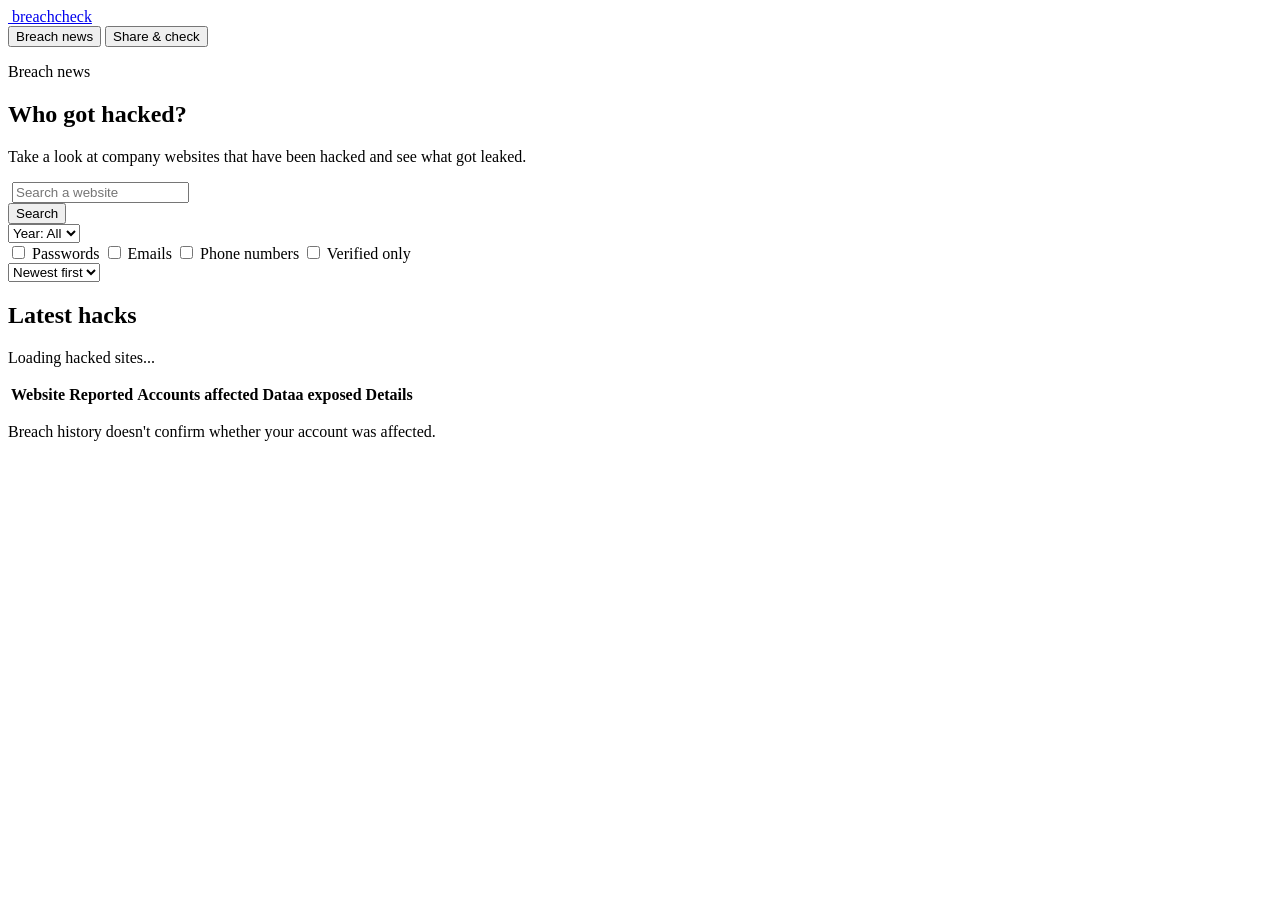
==== index.html @ 88faa781 "first 2 tabs" ====
<!DOCTYPE html>
<html lang="en">
<head>
    <meta charset="UTF-8">
    <meta name="viewport" content="width=device-width, initial-scale=1.0">
    <title>breach check</title>
</head>
<body>
   <div class="whole">

    <header class="navbar">
        <a href="/" class="logo">
            <span class="logo-icon">
                <img src="" alt="" >
            </span>
            breachcheck
        </a>

        <nav class="switch" id="tabs">
            <button class="tab active" data-tab="breachers">Breach news</button>
            <button class="tab" data-tab="share">Share &amp; check</button>
            
        </nav>
    </header>

    <main>
        <section id="breaches" class="page">
            <div class="hero">
                <p class="eyebrow">Breach news</p>
                <h1>Who got hacked?</h1>
                <p class="hero-text">Take a look at company websites that have been hacked and see what got leaked.</p>

                <form class="search-row" id="breach-search-form">
                    <div class="search-box">
                        <img alt="" class="search-icon" src="">
                        <input type="search" id="breach-search" placeholder="Search a website" maxlength="60" aria-label="Search a website">
                    </div>
                    <button class="btn-search" type="submit">Search</button>
                </form>
            </div>

            <div class="filter-row">
                <select class="small-select" id="small-select" aria-label="sort by year">
                    <option value="all">Year: All</option>
                </select>

                <div class="checks" id="breachFilters">
                    <label class="check"><input type="checkbox" value="Passwords"> Passwords</label>
                    <label class="check"><input type="checkbox" value="Email addresses"> Emails</label>
                    <label class="check"><input type="checkbox" value="Phobe numbers"> Phone numbers</label>
                    <label class="check"><input type="checkbox" value="verified"> Verified only</label>
                </div>

                <select class="small-select" id="check-sort" aria-label="Sort breaches">
                    <option value="newest">Newest first</option>
                    <option value="oldest">Oldest first</option>
                    <option value="biggest">Biggest first</option>
                    <option value="name">A to Z</option>
                </select>
            </div>

            <h2 class="list-title">Latest hacks</h2>
            <p id="breach-msg" class="message" hidden></p>

            <div class="table-card">
                <p id="breachCount" class="table-caption">Loading hacked sites...</p>
                <div class="table-scroll">
                    <table id="breach-table">
                        <thead>
                            <tr>
                                <th>Website</th>
                                <th>Reported</th>
                                <th>Accounts affected</th>
                                <th>Dataa exposed</th>
                                <th><span class="sr-only">Details</span></th>
                            </tr>
                        </thead>
                        <tbody id="breach-rows"></tbody>
                    </table>
                </div>
                <div id="page-btn" class="pages"></div>
            </div>

            <p class="small-note">Breach history doesn't confirm whether your account was affected.</p>
        </section>

        <!-- ==== tab 2: share password and check its strength -->

        <section id="share" class="page" hidden>
            <div class="hero hero-center">
                <h1>Share a password. Once.</h1>
                <p class="hero-text">Check if your password is weak and send it with a link that disappears when opened.</p>
                <p class="hero-small">Leak check. One view. Expires immeditely.</p>

                <form id="shareForm" class="share-form">
                    <label for="secret-txt">Password or secret message</label>
                    <textarea id="secret-txt" rows="4" maxlength="500" placeholder="write your message here..."></textarea>
                    <p id="secret-count" class="counter">0 / 500</p>
                </form>
            </div>
        </section>
    </main>
   </div> 
</body>
</html>
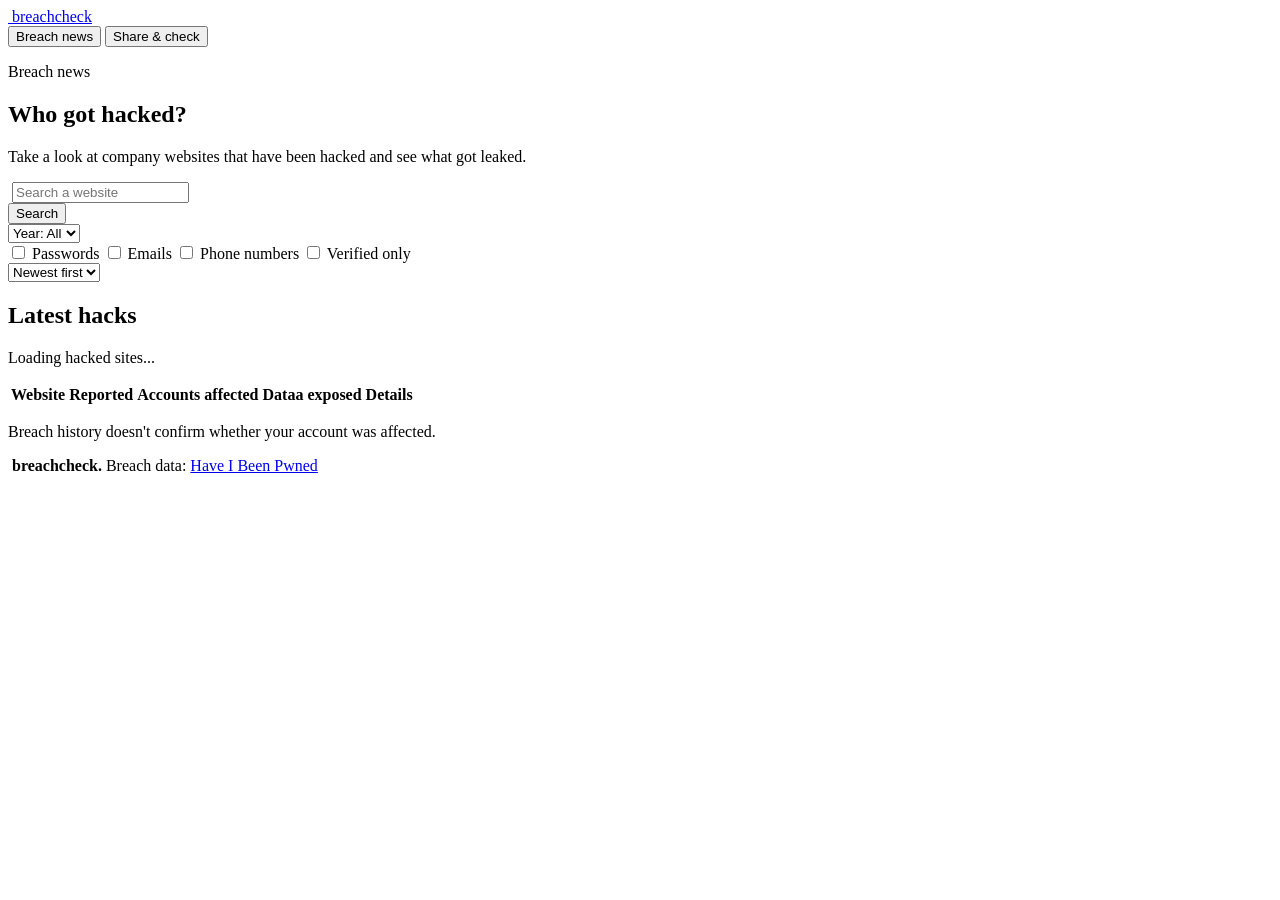
==== commit e461d257: "reveal screen" ====
--- a/index.html
+++ b/index.html
@@ -96,10 +96,82 @@
                     <label for="secret-txt">Password or secret message</label>
                     <textarea id="secret-txt" rows="4" maxlength="500" placeholder="write your message here..."></textarea>
                     <p id="secret-count" class="counter">0 / 500</p>
+
+                    <!-- after the checking if the password has been leaked -->
+                    <p class="leak-note" id="leak-note" hidden></p>
+
+                    <div class="select-box">
+                        <label for="ttl-select">Expires in</label>
+                        <select id="ttl-select">
+                            <option value="3600">1 hour</option>
+                            <option value="86400">1 day</option>
+                            <option value="604800">7 days</option>
+                            <option value="custom">Custom (minutes)</option>
+                        </select>
+                    </div>
+
+                    <div id="minutes-box" class="select-box" hidden>
+                        <label for="custom-min">Minutes</label>
+                        <input type="number" id="custom-min" min="1" max="10080" value="30">
+                    </div>
+
+                    <button type="submit" id="share-btn" class="btn-main">
+                        <span id="share-btn-txt">Create one-time link</span>
+                        <span class="btn-arrow" aria-hidden="true">&rarr;</span>
+                    </button>
                 </form>
+
+                <p id="share-msg" class="message" hidden></p>
+
+                <div class="link-box" id="link-box" hidden>
+                    <label for="link-input">Your one-time link</label>
+                    <div class="link-row">
+                        <input type="text" id="link-input" readonly>
+                        <button class="btn-small" id="link-btn">Copy</button>
+                    </div>
+                    <p class="note">Works once. After it's opened, the links is destroyed
+                    <button class="txt-btn" id="delete-btn">Delete link now</button>
+                    </p>
+                </div>
+            </div>
+
+        </section>
+
+        <section class="page" id="reveal" hidden>
+            <div class="hero hero-center">
+                <h1>Someone shared a secret.</h1>
+                <p class="hero-text">It can only be viewed one time.</p>
+                <p class="hero-small">Make sure to store it safely.</p>
+
+                <div class="secret-card">
+                    <div class="secret-content">
+                        <p class="label">Secret</p>
+                        <p class="secret-text" id="secret-text"></p>
+                        <button id="copySecretButton" class="btn-small">Copy</button>
+                        <p class="note">This secret is now deleted. Save it somewhere safe.</p>
+                    </div>
+
+                    <button id="cover" class="cover">
+                        <img src="" alt="" class="lock-icon">
+                        <span class="cover-title" id="cover-title">Tap to reveal</span>
+                        <span class="cover-txt" id="cover-txt">You can only viwe this once</span>
+                    </button>
+                </div>
+
+                <a href="/#share" class="text-link">Share your own secret &rarr;</a>
             </div>
         </section>
     </main>
+
+    <footer class="footer">
+        <p class="footer-brand">
+            <span class="logo-icon logo-icon-small">
+                <img src="" alt="">
+            </span>
+            <strong>breachcheck.</strong>
+            <span class="credit">Breach data: <a href="http://haveibeenpwned.com" target="_blank" rel="noopener">Have I Been Pwned</a></span>
+        </p>
+    </footer>
    </div> 
 </body>
 </html>
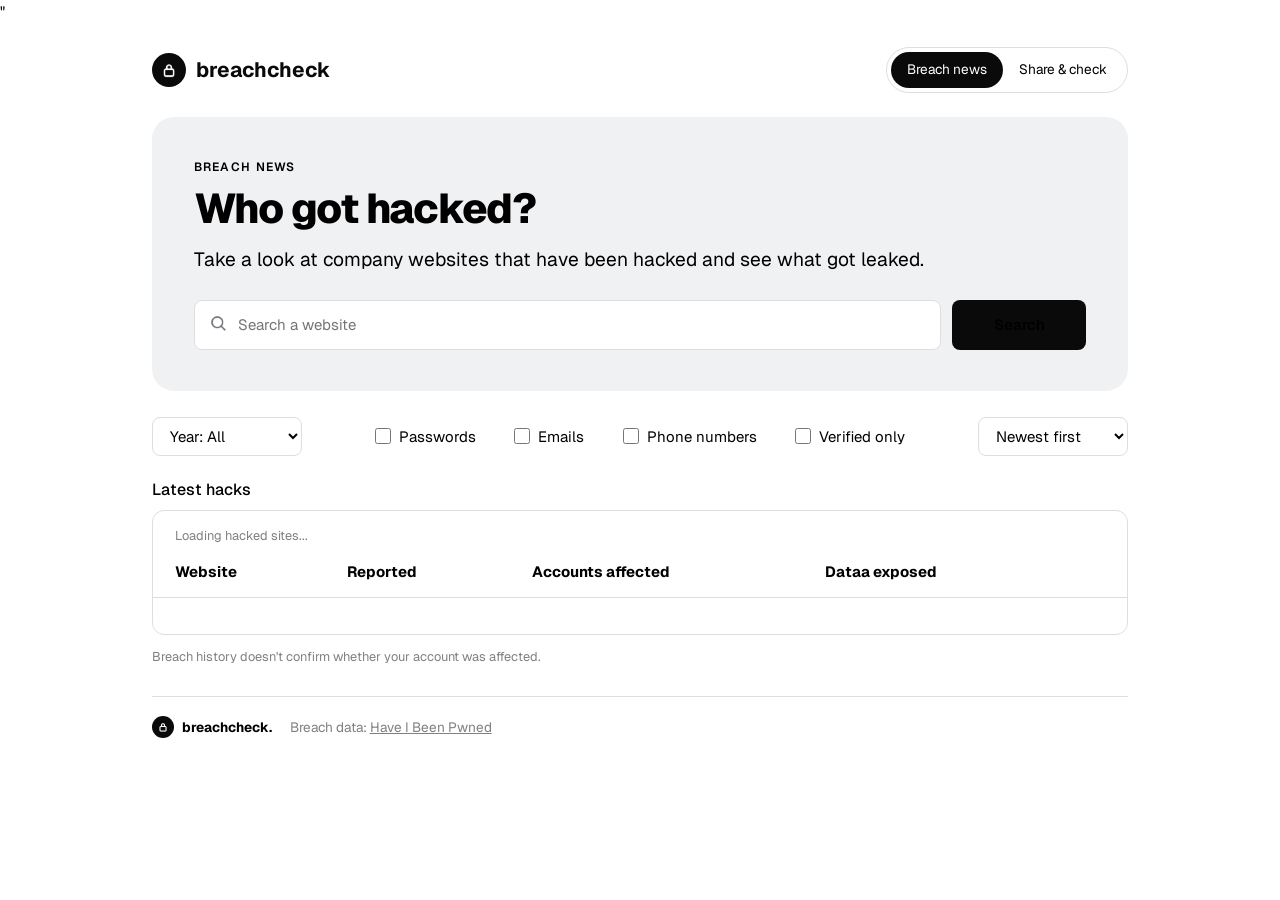
==== commit c29f5281: "added images and also styled with css and" ====
--- a/index.html
+++ b/index.html
@@ -4,6 +4,8 @@
     <meta charset="UTF-8">
     <meta name="viewport" content="width=device-width, initial-scale=1.0">
     <title>breach check</title>
+     <link href="https://fonts.googleapis.com/css2?family=Geist:wght@400;500;600;700;800&display=swap" rel="stylesheet">"
+    <link rel="stylesheet" href="/static/style.css">
 </head>
 <body>
    <div class="whole">
@@ -11,7 +13,7 @@
     <header class="navbar">
         <a href="/" class="logo">
             <span class="logo-icon">
-                <img src="" alt="" >
+                <img src="/static/images/lock-white.png" alt="" >
             </span>
             breachcheck
         </a>
@@ -32,7 +34,7 @@
 
                 <form class="search-row" id="breach-search-form">
                     <div class="search-box">
-                        <img alt="" class="search-icon" src="">
+                        <img alt="" class="search-icon" src="/static/images/search.png">
                         <input type="search" id="breach-search" placeholder="Search a website" maxlength="60" aria-label="Search a website">
                     </div>
                     <button class="btn-search" type="submit">Search</button>
@@ -152,7 +154,7 @@
                     </div>
 
                     <button id="cover" class="cover">
-                        <img src="" alt="" class="lock-icon">
+                        <img src="/static/images/lock-black.png" alt="" class="lock-icon">
                         <span class="cover-title" id="cover-title">Tap to reveal</span>
                         <span class="cover-txt" id="cover-txt">You can only viwe this once</span>
                     </button>
@@ -166,7 +168,7 @@
     <footer class="footer">
         <p class="footer-brand">
             <span class="logo-icon logo-icon-small">
-                <img src="" alt="">
+                <img src="/static/images/lock-white.png" alt="">
             </span>
             <strong>breachcheck.</strong>
             <span class="credit">Breach data: <a href="http://haveibeenpwned.com" target="_blank" rel="noopener">Have I Been Pwned</a></span>
--- a/static/style.css
+++ b/static/style.css
@@ -0,0 +1,594 @@
+:root {
+  --white: #ffffff;
+  --grey-bg: #f0f1f3;
+  --black: #0a0a0a;
+  --grey: #6b6e75;
+  --line: #dcdee2;
+  --orange: #ff4a1c;
+  --orange-soft: #fde6de;
+  --green: #1f7a4d;
+}
+
+* {
+    box-sizing: border-box;
+}
+
+[hidden] {
+    display: none !important;
+}
+
+body {
+    margin: 0;
+    font-family: 'Geist', Arial, sans-serif;
+    font-size: 15px;
+    line-height: 1.55;
+}
+
+h1, h2 {
+    margin: 0;
+    font-weight: 800;
+    letter-spacing: -0.03em;
+    line-height: 1.1;
+}
+
+button,input,select,textarea {
+    font: inherit;
+}
+
+button {
+    cursor: pointer;
+}
+
+/* hides texts  */
+.sr-only {
+    position: absolute;
+    width: 1px;
+    height: 1px;
+    overflow: hidden;
+}
+
+
+.whole {
+    max-width: 1040px;
+    margin: 0 auto;
+    padding: 1.5rem 2rem;
+}
+
+
+/* ===== navbar ===== */
+.navbar,.footer {
+    display: flex;
+    justify-content: space-between;
+    align-items: center;
+    flex-wrap: wrap;
+    gap: 1rem;
+}
+
+.navbar {
+    margin-bottom: 1.5rem;
+}
+
+.logo {
+    display: flex;
+    align-items: center;
+    gap: 0.6rem;
+    font-size: 1.3rem;
+    font-weight: 700;
+    color: var(--black);
+    text-decoration: none;
+}
+
+
+.logo-icon {
+    display: grid;
+    place-items: center;
+    width: 34px;
+    height: 34px;
+    background: var(--black);
+    border-radius: 50%;
+}
+
+.logo-icon img {
+    width: 18px;
+}
+
+.logo-icon-small {
+    width: 22px;
+    height: 22px;
+}
+
+.logo-icon-small img {
+    width: 12px;
+}
+
+/* "Share a secret and Breach news */
+.switch {
+    display: flex;
+    padding: 0.25rem;
+    border: 1px solid var(--line);
+    border-radius: 999px;
+}
+
+.tab {
+    background: none;
+    border: none;
+    border-radius: 999px;
+    padding: 0.45rem 1rem;
+    font-size: 0.85rem;
+}
+
+.tab.active {
+    background: var(--black);
+    color: var(--white);
+}
+
+.hero {
+    background: var(--grey-bg);
+    padding: 2.6rem;
+    border-radius: 22px;
+}
+
+.hero h1 {
+    font-size: 2.6rem;
+}
+
+.hero-center {
+    padding: 3.4rem 2rem, 3rem;
+    text-align: center;
+}
+
+.hero-center h1{
+    font-size: 3.2rem;
+}
+
+.hero-text {
+    margin: 0.8rem 0 0;
+    font-size: 1.2rem;
+}
+
+.hero-small, .note, .counter, .small-note, .table-caption, .served-by, .credit {
+    color: grey;
+}
+
+.hero-small {
+    margin: 0.6rem 0 0;
+}
+
+.eyebrow {
+    font-size: 0.75rem;
+    font-weight: 600;
+    margin: 0 0 0.6rem;
+    text-transform: uppercase;
+    letter-spacing: 0.08rem;
+}
+
+
+input, select, textarea {
+    background: var(--white);
+    width: 100%;
+    padding: 0.75rem 0.95rem;
+    border: 1px solid var(--line);
+    border-radius: 8px;
+}
+
+textarea {
+    resize: vertical;
+}
+
+label, .label {
+    display: block;
+    margin-bottom: 0.5rem;
+    font-weight: 600;
+}
+
+.btn-main, .btn-small, .btn-search {
+    background: var(--black);
+    color: var(white);
+    border: none;
+    padding: 12px 1.4rem;
+    border-radius: 999px;
+    font-weight: 600;
+    white-space: nowrap;
+}
+
+.btn-main:hover, .btn-small:hover, .btn-search:hover {
+    opacity: 0.85;
+}
+
+.btn-search {
+    padding: 0.75rem 2.6rem;
+    border-radius: 8px;
+}
+
+.btn-main {
+    position: relative;
+    width: 100%;
+    margin-top: 1.4rem;
+    padding: 0.9rem;
+}
+
+.txt-btn {
+    color: var(--grey);
+    background: none;
+    border: none;
+    padding: 0;
+    text-decoration: underline;
+}
+
+.text-link {
+    color: var(--black);
+    display: inline-block;
+    font-weight: 600;
+    margin-top: 1.6rem;
+}
+
+.note {
+    margin: 0.7rem 0 0;
+    font-size: 0.85rem;
+}
+
+
+.message {
+    background: var(--white);
+    max-width: 520px;
+    margin: 1rem auto 0;
+    padding: 0.85rem 1.1rem;
+    border-left: 3px solid var(--black);
+    border-radius: 8px;
+    text-align: left;
+}
+
+.message.warning, .message-error {
+    border-left-color: var(--orange);
+}
+
+.message-error {
+    background: var(--orange-soft);
+}
+
+/* 1st tab */
+.search-row {
+    margin-top: 1.6rem;
+}
+
+.search-box {
+    position: relative;
+    flex: 1;
+}
+
+.search-box input {
+    padding-left: 2.7rem;
+}
+
+.search-icon {
+    position: absolute;
+    left: 0.95rem;
+    top: 0.85rem;
+    width: 18px;
+}
+
+.filter-row {
+    display: flex;
+    justify-content: space-between;
+    align-items: center;
+    flex-wrap: wrap;
+    gap: 16px;
+    margin: 1.6rem 0;
+}
+
+.small-select {
+    width: 150px;
+    padding: 0.5rem 0.8rem;
+}
+
+.checks {
+    display: flex;
+    flex-wrap: wrap;
+    gap: 0.6rem 2.4rem;
+}
+
+.check {
+    display: flex;
+    align-items: center;
+    gap: 8px;
+    margin: 0;
+    font-weight: 400;
+}
+
+.check input {
+    width: 16px;
+    height: 16px;
+    margin: 0;
+    accent-color: var(--black);
+}
+
+.list-title {
+    margin-bottom: 0.7rem;
+    font-size: 16px;
+    font-weight: 500;
+    letter-spacing: 0;
+}
+
+.table-card {
+    border: 1px solid var(--line);
+    border-radius: 12px;
+}
+
+.table-caption {
+    margin: 0;
+    padding: 0.9rem 1.4rem 0;
+    font-size: 0.8rem;
+}
+
+table {
+    width: 100%;
+    border-collapse: collapse;
+}
+
+th, td {
+    padding: 0.9rem 1.4rem;
+    text-align: left;
+    border-bottom: 1px solid var(--line);
+}
+
+.breach-row {
+    cursor: pointer;
+}
+
+.breach-row:hover {
+    background: #fafafb;
+}
+
+.breach-name {
+    font-weight: 700;
+}
+
+.data-pills {
+    display: flex;
+    flex-wrap: wrap;
+    gap: 0.4rem;
+}
+
+.data-pill {
+    background: var(--grey-bg);
+    padding: 0.15rem 0.55rem;
+    border-radius: 6px;
+    font-size: 0.8rem;
+}
+
+.arrow-cell {
+    text-align: right;
+}
+
+.breach-riw.open .arrow-cell {
+    color: var(--orange);
+}
+
+.breach-tip {
+    background: var(--grey-bg);
+    display: flex;
+    align-items: center;
+    margin: 0;
+    gap: 0.7rem;
+    padding: 0.85rem 1rem;
+    border-left: 3px solid var(--orange);
+    border-radius: 8px;
+}
+
+.pages {
+    display: flex;
+    justify-content: center;
+    gap: 0.4rem;
+    padding: 1.1rem;
+}
+
+.tip-link {
+    background: none;
+    margin-left: auto;
+    border: none;
+    color: var(--orange);
+    white-space: nowrap;
+    font-weight: 600;
+}
+
+.tip-icon {
+    flex-shrink: 0;
+    width: 18px;
+    height: 18px;
+}
+
+.page-button {
+    padding: 0.35rem 0.75rem;
+    background: var(--white);
+    border: 1px solid var(--line);
+    border-radius: 8px;
+}
+
+.page-button.number {
+    border-color: transparent;
+}
+
+.page-button.active {
+    background: var(--black);
+    color: var(--white);
+}
+
+.page-button:disabled {
+    opacity: 0.4;
+}
+
+.small-note {
+    font-size: 0.8rem;
+}
+
+/* 2nd tab */
+.share-form, .link-box, .secret-card {
+    max-width: 520px;
+    margin: 2.4rem auto 0;
+    text-align: left;
+}
+
+.counter {
+    margin: 0.3rem 0 0;
+    text-align: right;
+    font-size: 0.8rem;
+}
+
+.leak-note {
+    background: var(--white);
+    margin: 1rem 0 0;
+    padding: 0.7rem 0.9rem;
+    border-radius: 8px;
+    font-size: 0.875rem;
+}
+
+.leak-note.leaked {
+    background: var(--orange-soft);
+}
+
+.leak-note.safe {
+    color: var(--green);
+}
+
+.leak-note.checking {
+    background: none;
+    color: var(--green);
+}
+
+.select-box {
+    background: var(--white);
+    display: flex;
+    align-items: center;
+    gap: 0.5rem;
+    margin-top: 1.4rem;
+    padding-left: 1rem;
+    border: 1px solid var(--line);
+    border-radius: 8px;
+}
+
+.select-box label {
+    margin: 0;
+    font-weight: 400;
+    white-space: nowrap;
+
+}
+
+.select-box select, .select-box input {
+    border: none;
+}
+
+#minutes-box {
+    margin-top: 0.7rem;
+}
+
+.link-box {
+    background: var(--white);
+    margin-top: 1.2rem;
+    padding: 1.2rem;
+    border-radius: 12px;
+}
+
+.link-row, .search-row {
+    display: flex;
+    gap: 0.7rem;
+}
+
+
+/* Reveal page */
+.secret-card {
+    background: wheat;
+    position: relative;
+    min-height: 210px;
+    border-radius: 12px;
+    overflow: hidden;
+}
+
+.secret-context {
+    padding: 1.6rem;
+}
+
+.secret-text {
+    font-size: 1.4rem;
+    font-weight: 700;
+    word-break: break-all;
+}
+
+.cover {
+    background: var(--white);
+    position: absolute;
+    inset: 0;
+    display: flex;
+    flex-direction: column;
+    align-items: center;
+    gap: 0.3rem;
+    justify-content: center;
+    border: none;
+    transition: transform 0.6s ease;
+}
+
+.cover.open {
+    transform: translateY(-100%);
+}
+
+.lock-icon {
+    width: 30px;
+}
+
+.cover-title {
+    font-size: 1.15rem;
+    font-weight: 700;
+}
+
+.cover-txt {
+    color: var(--grey);
+}
+
+
+.footer {
+    margin-top: 1.8rem;
+    padding-top: 1.2rem;
+    border-top: 1px solid var(--line);
+    font-size: 0.85rem;
+}
+
+.footer p {
+    margin: 0;
+}
+
+.footer-brand {
+    display: flex;
+    align-items: center;
+    gap: 0.5rem;
+}
+
+.credit {
+    margin-left: 0.6rem;
+}
+
+.credit a {
+    color: inherit;
+}
+
+/* on the phone */
+@media (max-width: 720px) {
+    .whole {
+        padding: 1.2rem 1rem;
+    }
+
+    .hero, .hero-center {
+        padding: 2rem 1.3rem;
+    }
+
+    .hero h1, .hero-center h1 {
+        font-size: 2.1rem;
+    }
+
+    .link-row, .search-row {
+        flex-direction: column;
+        align-items: stretch;
+    }
+
+    table {
+        min-width: 600px;
+    }
+}
